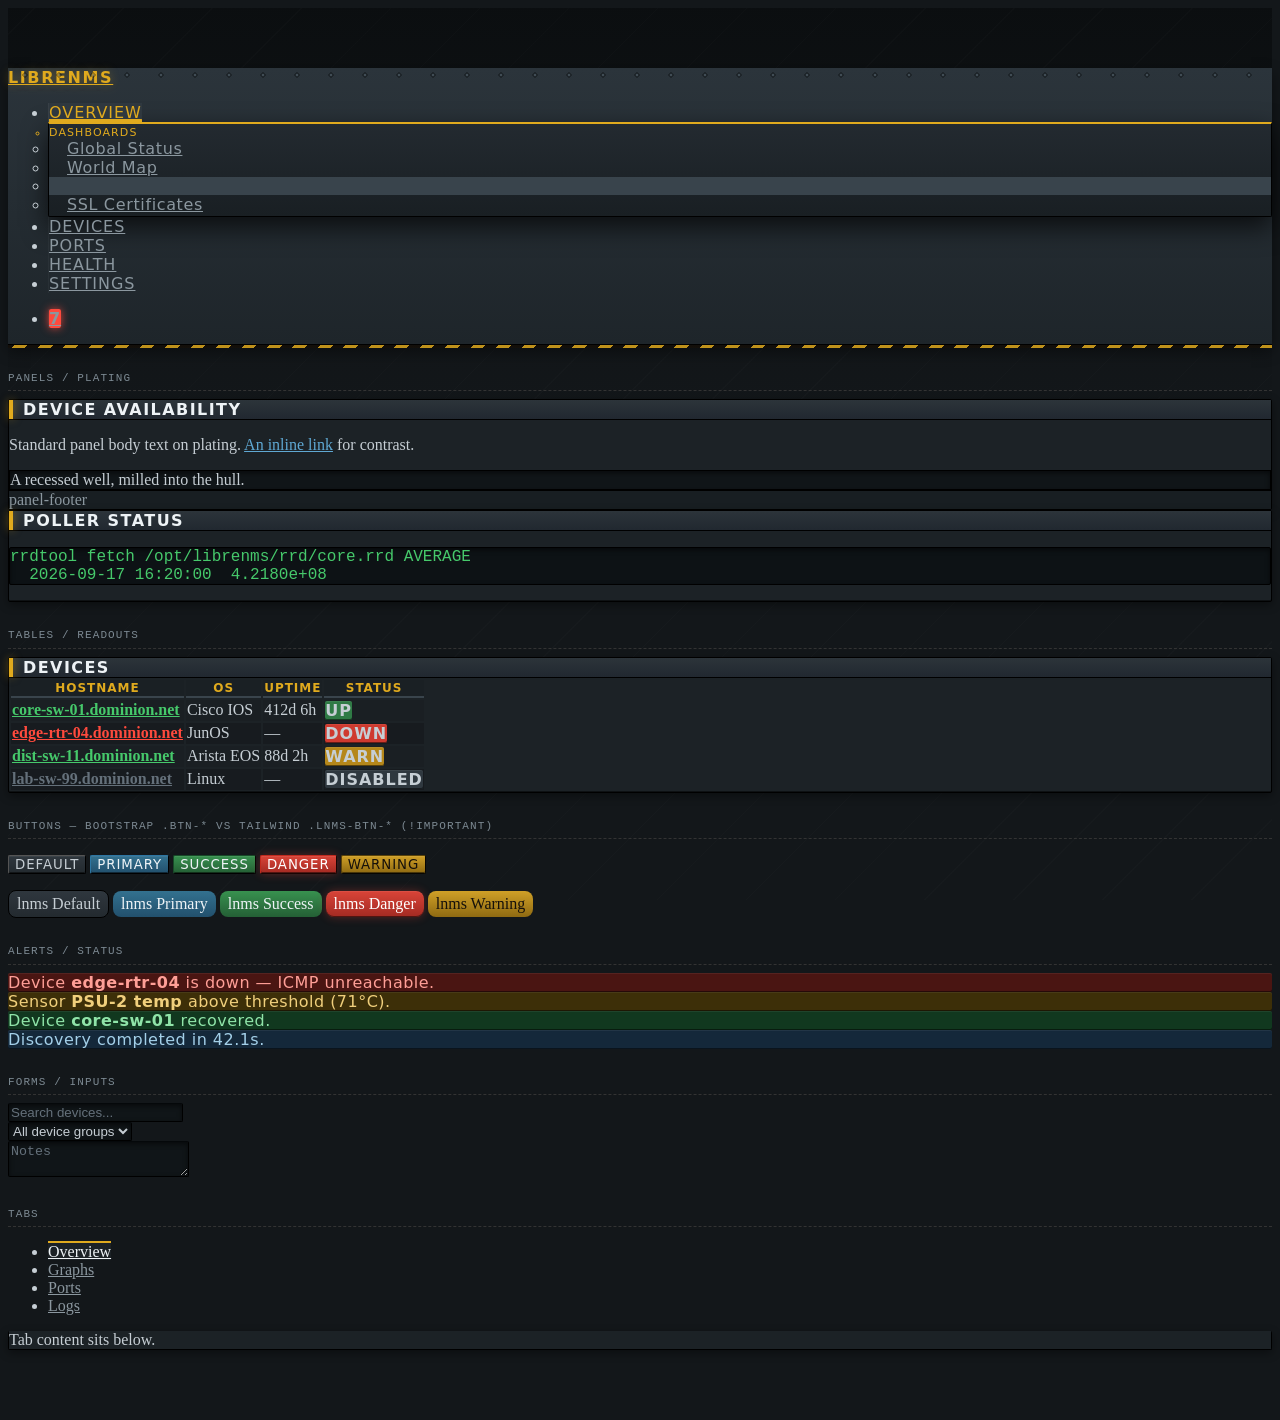
==== harness/index.html @ e7537574 "Add Terran skin, test harness, and theming findings Terran is a StarCraft-inspired skin for LibreNMS" ====
<!DOCTYPE HTML>
<html lang="en" class="dark">
<head>
<meta charset="utf-8">
<meta name="viewport" content="width=device-width, initial-scale=1.0">
<title>Terran skin harness</title>

<!-- Stylesheet order mirrors resources/views/layouts/librenmsv1.blade.php:41-49 -->
<link href="css/fontawesome.min.css" rel="stylesheet">
<link href="css/bootstrap.min.css" rel="stylesheet">
<link href="css/styles.css" rel="stylesheet">
<link href="css/tw_dark.css" rel="stylesheet">

<!-- Hand-compiled equivalent of the .lnms-btn-* classes from resources/css/app.css.
     The `@apply ... tw:text-white!` in source compiles to `!important` on an
     UNLAYERED rule. Reproduced faithfully so the specificity fight is real. -->
<style>
.lnms-btn { display:inline-flex; align-items:center; gap:.25rem; border-radius:.5rem;
            padding:.25rem .5rem; font-weight:400; text-decoration:none; }
.lnms-btn-default { background-color:#2e3338; color:#f9fafb !important;
                    border:1px solid #4f565d; }
.lnms-btn-primary { background-color:#337ab7; color:#fff !important; }
.lnms-btn-success { background-color:#5cb85c; color:#fff !important; }
.lnms-btn-danger  { background-color:#d9534f; color:#fff !important; }
.lnms-btn-warning { background-color:#f0ad4e; color:#fff !important; }
.device-link-up   { font-weight:700; color:#f9fafb; }
.device-link-down { font-weight:700; color:#fb2c36 !important; }
.device-link-disabled { font-weight:700; color:#6a7282 !important; }
body { padding-top: 60px; }
.harness-label { font: 11px/1.4 monospace; color:#7d8a93; text-transform:uppercase;
                 letter-spacing:.1em; margin:26px 0 8px; border-bottom:1px dashed #333;
                 padding-bottom:4px; }
</style>

<!-- THE SKIN — loaded last, exactly as webui.custom_css does -->
<link href="../skins/terran/terran.css" rel="stylesheet">
</head>
<body>

<nav class="navbar navbar-default navbar-fixed-top" role="navigation">
  <div class="container-fluid">
    <div class="navbar-header">
      <a class="navbar-brand" href="#">LibreNMS</a>
    </div>
    <div class="collapse navbar-collapse">
      <ul class="nav navbar-nav">
        <li class="dropdown open">
          <a href="#" class="dropdown-toggle"><i class="fa fa-home fa-fw fa-lg fa-nav-icons"></i> Overview <b class="caret"></b></a>
          <ul class="dropdown-menu">
            <li class="dropdown-header">Dashboards</li>
            <li><a href="#"><i class="fa fa-tachometer fa-fw fa-nav-icons"></i> Global Status</a></li>
            <li><a href="#"><i class="fa fa-map fa-fw fa-nav-icons"></i> World Map</a></li>
            <li class="divider"></li>
            <li><a href="#"><i class="fa fa-lock fa-fw fa-nav-icons"></i> SSL Certificates</a></li>
          </ul>
        </li>
        <li><a href="#"><i class="fa fa-server fa-fw fa-lg fa-nav-icons"></i> Devices</a></li>
        <li><a href="#"><i class="fa fa-link fa-fw fa-lg fa-nav-icons"></i> Ports</a></li>
        <li><a href="#"><i class="fa fa-heartbeat fa-fw fa-lg fa-nav-icons"></i> Health</a></li>
        <li><a href="#"><i class="fa fa-cogs fa-fw fa-lg fa-nav-icons"></i> Settings</a></li>
      </ul>
      <ul class="nav navbar-nav navbar-right">
        <li><a href="#"><i class="fa fa-user fa-fw fa-lg fa-nav-icons"></i>
          <span class="badge badge-navbar-user badge-danger count-notif">7</span></a></li>
      </ul>
    </div>
  </div>
</nav>

<div class="container-fluid">

  <div class="harness-label">panels / plating</div>
  <div class="row">
    <div class="col-md-6">
      <div class="panel panel-default">
        <div class="panel-heading"><span class="panel-title">Device Availability</span></div>
        <div class="panel-body">
          <p>Standard panel body text on plating. <a href="#">An inline link</a> for contrast.</p>
          <div class="well">A recessed well, milled into the hull.</div>
        </div>
        <div class="panel-footer">panel-footer</div>
      </div>
    </div>
    <div class="col-md-6">
      <div class="panel panel-default">
        <div class="panel-heading"><span class="panel-title">Poller Status</span></div>
        <div class="panel-body">
          <pre>rrdtool fetch /opt/librenms/rrd/core.rrd AVERAGE
  2026-09-17 16:20:00  4.2180e+08</pre>
        </div>
      </div>
    </div>
  </div>

  <div class="harness-label">tables / readouts</div>
  <div class="panel panel-default">
    <div class="panel-heading"><span class="panel-title">Devices</span></div>
    <table class="table table-striped table-hover">
      <thead><tr><th>Hostname</th><th>OS</th><th>Uptime</th><th>Status</th></tr></thead>
      <tbody>
        <tr><td><a href="#" class="device-link-up">core-sw-01.dominion.net</a></td>
            <td>Cisco IOS</td><td>412d 6h</td><td><span class="label label-success">Up</span></td></tr>
        <tr><td><a href="#" class="device-link-down">edge-rtr-04.dominion.net</a></td>
            <td>JunOS</td><td>—</td><td><span class="label label-danger">Down</span></td></tr>
        <tr><td><a href="#" class="device-link-up">dist-sw-11.dominion.net</a></td>
            <td>Arista EOS</td><td>88d 2h</td><td><span class="label label-warning">Warn</span></td></tr>
        <tr><td><a href="#" class="device-link-disabled">lab-sw-99.dominion.net</a></td>
            <td>Linux</td><td>—</td><td><span class="label label-default">Disabled</span></td></tr>
      </tbody>
    </table>
  </div>

  <div class="harness-label">buttons — bootstrap .btn-* vs tailwind .lnms-btn-* (!important)</div>
  <p>
    <button class="btn btn-default">Default</button>
    <button class="btn btn-primary">Primary</button>
    <button class="btn btn-success">Success</button>
    <button class="btn btn-danger">Danger</button>
    <button class="btn btn-warning">Warning</button>
  </p>
  <p>
    <a href="#" class="lnms-btn lnms-btn-default">lnms Default</a>
    <a href="#" class="lnms-btn lnms-btn-primary">lnms Primary</a>
    <a href="#" class="lnms-btn lnms-btn-success">lnms Success</a>
    <a href="#" class="lnms-btn lnms-btn-danger">lnms Danger</a>
    <a href="#" class="lnms-btn lnms-btn-warning">lnms Warning</a>
  </p>

  <div class="harness-label">alerts / status</div>
  <div class="alert alert-danger">Device <strong>edge-rtr-04</strong> is down — ICMP unreachable.</div>
  <div class="alert alert-warning">Sensor <strong>PSU-2 temp</strong> above threshold (71&deg;C).</div>
  <div class="alert alert-success">Device <strong>core-sw-01</strong> recovered.</div>
  <div class="alert alert-info">Discovery completed in 42.1s.</div>

  <div class="harness-label">forms / inputs</div>
  <div class="row"><div class="col-md-6">
    <div class="form-group">
      <input type="text" class="form-control" placeholder="Search devices...">
    </div>
    <div class="form-group">
      <select class="form-control"><option>All device groups</option><option>Core</option></select>
    </div>
    <div class="form-group">
      <textarea class="form-control" rows="2" placeholder="Notes"></textarea>
    </div>
  </div></div>

  <div class="harness-label">tabs</div>
  <ul class="nav nav-tabs">
    <li class="active"><a href="#">Overview</a></li>
    <li><a href="#">Graphs</a></li>
    <li><a href="#">Ports</a></li>
    <li><a href="#">Logs</a></li>
  </ul>
  <div class="panel panel-default" style="border-top:0">
    <div class="panel-body">Tab content sits below.</div>
  </div>

  <div style="height:60px"></div>
</div>

</body>
</html>
---- skins/terran/terran.css ----
/* =============================================================================
 * TERRAN — a LibreNMS skin
 * -----------------------------------------------------------------------------
 * Riveted gunmetal plating, hazard striping, red indicator LEDs and green
 * terminal readouts. Inspired by the Terran Dominion command console; all
 * artwork here is original CSS (gradients, shadows, generated geometry) —
 * no Blizzard assets are used or redistributed.
 *
 * REQUIREMENTS
 *   Set your site style to "dark" first. This skin is an *overlay* on the
 *   stock dark theme (html/css/tw_dark.css), not a replacement for it.
 *     Preferences -> Theme -> Dark
 *
 * INSTALL
 *   cp terran.css /opt/librenms/html/css/custom/
 *   lnms config:set webui.custom_css '["css/custom/terran.css"]'
 *
 * WHY EVERY RULE IS PREFIXED `html.dark`
 *   tw_dark.css styles the dark theme with `.dark .thing` (specificity 0,2,0).
 *   A custom_css file loads after it, but source order only breaks ties at
 *   EQUAL specificity — so bare `.thing` (0,1,0) silently loses. `html.dark`
 *   yields (0,2,1), which beats it without reaching for !important.
 *   Where !important IS used below, it is always marked with a [!] note
 *   explaining which upstream rule forced it. See docs/FINDINGS.md.
 *
 * Verified against LibreNMS master @ 63e0394 (2026-09-17).
 * ============================================================================= */

/* -----------------------------------------------------------------------------
 * 1. TOKENS
 * The entire skin is driven by the variables below. Retheming means editing
 * this block and nothing else. This is precisely the affordance LibreNMS core
 * does not yet have — see docs/FINDINGS.md.
 * -------------------------------------------------------------------------- */
:root {
  /* Hull & plating */
  --tn-void:          #0b0e10;   /* deepest background, behind everything  */
  --tn-hull:          #13171a;   /* page background                        */
  --tn-plate:         #1c2226;   /* panel body                             */
  --tn-plate-raised:  #252c32;   /* panel header, raised surfaces          */
  --tn-plate-hi:      #2f383f;   /* hover / active surfaces                */
  --tn-edge:          #39444c;   /* plate seams and borders                */
  --tn-edge-lit:      #4d5b65;   /* top bevel highlight                    */
  --tn-rivet:         #55646f;   /* rivet head                             */

  /* Text */
  --tn-text:          #c6ced4;
  --tn-text-dim:      #8b979f;
  --tn-text-mute:     #64707a;
  --tn-text-bright:   #eef3f6;

  /* Hazard striping — the yellow/black warning chevrons */
  --tn-hazard:        #e0aa1e;
  --tn-hazard-deep:   #7a5c0e;
  --tn-hazard-dark:   #15100a;

  /* Status: red indicator LEDs, green terminal phosphor */
  --tn-led-red:       #ff4a3d;
  --tn-red:           #cf3a2f;
  --tn-red-deep:      #4a1512;
  --tn-green:         #46c96b;
  --tn-green-deep:    #11381f;
  --tn-amber:         #e0aa1e;
  --tn-amber-deep:    #3d2f08;
  --tn-console:       #5fa8d3;   /* console blue, used for links           */
  --tn-console-deep:  #14283a;

  /* Geometry */
  --tn-radius:        2px;       /* Terran hardware is not rounded         */
  --tn-seam:          1px solid var(--tn-edge);
  --tn-bevel:         inset 0 1px 0 rgba(255, 255, 255, .06),
                      inset 0 -1px 0 rgba(0, 0, 0, .5);
  --tn-recess:        inset 0 2px 5px rgba(0, 0, 0, .55);

  /* Reusable generated textures */
  --tn-hazard-stripes: repeating-linear-gradient(
      -45deg,
      var(--tn-hazard)      0px, var(--tn-hazard)      9px,
      var(--tn-hazard-dark) 9px, var(--tn-hazard-dark) 18px);
  --tn-rivet-dot: radial-gradient(
      circle at center,
      var(--tn-rivet) 0 1.4px,
      rgba(0, 0, 0, .55) 1.4px 2.6px,
      transparent 2.7px);

  --tn-font-stack: "Saira Condensed", "Oswald", "Roboto Condensed",
                   "DIN Alternate", "Arial Narrow", system-ui, sans-serif;
  --tn-mono-stack: "JetBrains Mono", "Consolas", "SF Mono", ui-monospace, monospace;
}

/* -----------------------------------------------------------------------------
 * 2. HULL — page background
 * -------------------------------------------------------------------------- */
html.dark,
html.dark body {
  background-color: var(--tn-hull);
  color: var(--tn-text);
}

/* Faint diagonal plating seams across the page, so empty space still reads
   as the inside of a battlecruiser rather than a blank div. */
html.dark body {
  background-image:
    repeating-linear-gradient(
      -45deg,
      transparent 0 62px,
      rgba(255, 255, 255, .012) 62px 63px),
    linear-gradient(180deg, var(--tn-void) 0%, var(--tn-hull) 420px);
  background-attachment: fixed;
}

html.dark a            { color: var(--tn-console); }
html.dark a:hover,
html.dark a:focus      { color: #8fcaea; text-decoration: none; }

html.dark hr           { border-top-color: var(--tn-edge); }

/* -----------------------------------------------------------------------------
 * 3. COMMAND BAR — the top navbar
 * tw_dark.css carries 31 `.dark .navbar-default*` rules; each is answered here.
 * -------------------------------------------------------------------------- */
html.dark .navbar-default {
  background-color: var(--tn-plate-raised);
  background-image: linear-gradient(180deg, #2b343b 0%, #1e252a 100%);
  border: 0;
  border-bottom: 1px solid #000;
  box-shadow: 0 2px 0 0 rgba(0, 0, 0, .6), 0 6px 14px rgba(0, 0, 0, .45);
  position: relative;
}

/* Hazard stripe running the full width beneath the command bar. This is the
   single most recognisable Terran motif and costs one pseudo-element. */
html.dark .navbar-default::after {
  content: "";
  position: absolute;
  left: 0; right: 0; bottom: -4px;
  height: 3px;
  background: var(--tn-hazard-stripes);
  opacity: .85;
  pointer-events: none;
}

/* Rivet row along the top edge of the command bar. */
html.dark .navbar-default::before {
  content: "";
  position: absolute;
  left: 0; right: 0; top: 4px;
  height: 6px;
  background-image: var(--tn-rivet-dot);
  background-size: 34px 6px;
  background-repeat: repeat-x;
  opacity: .5;
  pointer-events: none;
}

html.dark .navbar-default .navbar-brand {
  color: var(--tn-hazard);
  font-family: var(--tn-font-stack);
  font-weight: 700;
  letter-spacing: .1em;
  text-transform: uppercase;
  text-shadow: 0 0 10px rgba(224, 170, 30, .35);
}

html.dark .navbar-default .navbar-nav > li > a {
  color: var(--tn-text-dim);
  font-family: var(--tn-font-stack);
  letter-spacing: .06em;
  text-transform: uppercase;
  border-left: 1px solid rgba(255, 255, 255, .04);
  transition: background-color .12s linear, color .12s linear;
}

html.dark .navbar-default .navbar-nav > li > a:hover,
html.dark .navbar-default .navbar-nav > li > a:focus,
html.dark .navbar-default .navbar-nav > .open > a,
html.dark .navbar-default .navbar-nav > .open > a:hover,
html.dark .navbar-default .navbar-nav > .open > a:focus {
  background-color: var(--tn-plate-hi);
  color: var(--tn-hazard);
  box-shadow: inset 0 -2px 0 0 var(--tn-hazard);
}

html.dark .fa-nav-icons { color: var(--tn-text-mute); }
html.dark .navbar-nav > li > a:hover .fa-nav-icons,
html.dark .navbar-nav > .open > a .fa-nav-icons { color: var(--tn-hazard); }
html.dark .icon-theme    { color: var(--tn-text-dim); }

/* Dropdown menus — recessed console panels */
html.dark .navbar-default .dropdown-menu,
html.dark .dropdown-menu {
  background-color: var(--tn-plate);
  background-image: linear-gradient(180deg, #232a30 0%, #191f23 100%);
  border: 1px solid #000;
  border-top: 2px solid var(--tn-hazard);
  border-radius: 0 0 var(--tn-radius) var(--tn-radius);
  box-shadow: 0 10px 26px rgba(0, 0, 0, .7);
  padding: 2px 0;
}

html.dark .dropdown-menu > li > a {
  color: var(--tn-text-dim);
  font-family: var(--tn-font-stack);
  letter-spacing: .04em;
  padding: 5px 16px;
  border-left: 2px solid transparent;
}

html.dark .dropdown-menu > li > a:hover,
html.dark .dropdown-menu > li > a:focus {
  background-color: var(--tn-plate-hi);
  color: var(--tn-text-bright);
  border-left-color: var(--tn-hazard);
}

html.dark .dropdown-menu .divider { background-color: var(--tn-edge); }
html.dark .dropdown-header {
  color: var(--tn-hazard);
  font-family: var(--tn-font-stack);
  text-transform: uppercase;
  letter-spacing: .1em;
  font-size: 11px;
}

/* -----------------------------------------------------------------------------
 * 4. PLATING — panels
 * tw_dark.css carries 24 `.dark .panel-heading*` rules.
 * -------------------------------------------------------------------------- */
html.dark .panel,
html.dark .panel-default {
  background-color: var(--tn-plate);
  border: 1px solid #000;
  border-radius: var(--tn-radius);
  box-shadow: var(--tn-bevel), 0 3px 10px rgba(0, 0, 0, .4);
}

html.dark .panel-default > .panel-heading,
html.dark .panel > .panel-heading {
  background-color: var(--tn-plate-raised);
  background-image: linear-gradient(180deg, #2c343a 0%, #212830 100%);
  border-bottom: 1px solid #000;
  border-radius: 0;
  color: var(--tn-text-bright);
  font-family: var(--tn-font-stack);
  font-weight: 600;
  letter-spacing: .09em;
  text-transform: uppercase;
  position: relative;
  padding-left: 14px;
}

/* Yellow status bar on the leading edge of every panel header. */
html.dark .panel-default > .panel-heading::before,
html.dark .panel > .panel-heading::before {
  content: "";
  position: absolute;
  left: 0; top: 0; bottom: 0;
  width: 4px;
  background: var(--tn-hazard);
  box-shadow: 0 0 8px rgba(224, 170, 30, .5);
}

/* Rivets in the two top corners of the header. */
html.dark .panel-default > .panel-heading::after,
html.dark .panel > .panel-heading::after {
  content: "";
  position: absolute;
  left: 10px; right: 8px; top: 5px;
  height: 5px;
  background-image: var(--tn-rivet-dot);
  background-size: 100% 5px;
  background-position: left center, right center;
  background-repeat: no-repeat;
  opacity: .0; /* off by default; enable for heavier ornamentation */
}

html.dark .panel-title,
html.dark .panel-heading .panel-title a,
html.dark .panel-default > .panel-heading .icon-theme,
html.dark .panel-default > .panel-heading a:link,
html.dark .panel-default > .panel-heading a:visited {
  color: var(--tn-text-bright);
}

html.dark .panel-body   { background-color: var(--tn-plate); color: var(--tn-text); }
html.dark .panel-footer {
  background-color: #181e22;
  border-top: 1px solid #000;
  color: var(--tn-text-dim);
}

/* Dashboard widget headers (class added upstream in PR #20294). */
html.dark .widget-header {
  background-image: linear-gradient(180deg, #2c343a 0%, #212830 100%);
  color: var(--tn-text-bright);
  font-family: var(--tn-font-stack);
  text-transform: uppercase;
  letter-spacing: .08em;
}

/* -----------------------------------------------------------------------------
 * 5. READOUTS — tables
 * -------------------------------------------------------------------------- */
html.dark .table,
html.dark .table > tbody > tr > td,
html.dark .table > tbody > tr > th,
html.dark .table > thead > tr > td,
html.dark .table > thead > tr > th {
  border-color: rgba(255, 255, 255, .055);
  color: var(--tn-text);
}

html.dark .table > thead > tr > th {
  background-color: #1a2024;
  border-bottom: 2px solid var(--tn-edge);
  color: var(--tn-hazard);
  font-family: var(--tn-font-stack);
  font-weight: 600;
  letter-spacing: .08em;
  text-transform: uppercase;
  font-size: 12px;
}

html.dark .table-striped > tbody > tr:nth-of-type(odd)  { background-color: #1a1f23; }
html.dark .table-striped > tbody > tr:nth-of-type(even) { background-color: #171b1f; }

html.dark .table-hover > tbody > tr:hover,
html.dark .table-hover > tbody > tr:hover > td {
  background-color: #232b31;
  box-shadow: inset 3px 0 0 0 var(--tn-hazard);
}

/* bootgrid — used on 42 pages */
html.dark .bootgrid-header,
html.dark .bootgrid-footer {
  background-color: var(--tn-plate-raised);
  border-color: #000;
  color: var(--tn-text-dim);
}
html.dark .bootgrid-table th   { color: var(--tn-hazard); }
html.dark .bootgrid-table td   { color: var(--tn-text); }

/* -----------------------------------------------------------------------------
 * 6. CONTROLS — buttons
 *
 * [!] The .lnms-btn-* component classes in resources/css/app.css are built with
 *     `@apply ... tw:text-white!` — the `!` compiles to `color: #fff !important`
 *     on an unlayered rule. There is no specificity that beats an !important
 *     declaration, so a skin is FORCED to answer with !important of its own.
 *     This is not a style choice; it is the only available mechanism.
 *     Same applies to .device-link-down / .device-link-disabled below.
 * -------------------------------------------------------------------------- */
html.dark .btn {
  border-radius: var(--tn-radius);
  font-family: var(--tn-font-stack);
  letter-spacing: .07em;
  text-transform: uppercase;
  border-width: 1px;
  box-shadow: var(--tn-bevel);
  transition: filter .12s linear;
}
html.dark .btn:hover { filter: brightness(1.18); }
html.dark .btn:active { box-shadow: var(--tn-recess); }

html.dark .btn-default,
html.dark .lnms-btn-default {
  background-color: var(--tn-plate-raised) !important;   /* [!] beats tw:dark:bg-dark-gray-400 */
  background-image: linear-gradient(180deg, #2f373e 0%, #232a2f 100%) !important;
  border-color: #000 !important;
  color: var(--tn-text) !important;                      /* [!] beats tw:dark:text-dark-white-100! */
}

html.dark .btn-primary,
html.dark .lnms-btn-primary {
  background-color: #2a5f80 !important;                  /* [!] beats tw:bg-[#337ab7] */
  background-image: linear-gradient(180deg, #33718f 0%, #22506d 100%) !important;
  border-color: #16394f !important;
  color: var(--tn-text-bright) !important;               /* [!] beats tw:text-white! */
}

html.dark .btn-success,
html.dark .lnms-btn-success {
  background-color: #2f7a45 !important;                  /* [!] beats tw:bg-[#5cb85c] */
  background-image: linear-gradient(180deg, #38914f 0%, #245f35 100%) !important;
  border-color: #174a28 !important;
  color: var(--tn-text-bright) !important;
}

html.dark .btn-danger,
html.dark .lnms-btn-danger {
  background-color: var(--tn-red) !important;            /* [!] beats tw:bg-[#d9534f] */
  background-image: linear-gradient(180deg, #d94438 0%, #a32a22 100%) !important;
  border-color: #6d1811 !important;
  color: #fff !important;
  box-shadow: var(--tn-bevel), 0 0 10px rgba(255, 74, 61, .3) !important;
}

html.dark .btn-warning,
html.dark .lnms-btn-warning {
  background-color: #b5871a !important;                  /* [!] beats tw:bg-[#f0ad4e] */
  background-image: linear-gradient(180deg, #d0a027 0%, #8f6a12 100%) !important;
  border-color: #5c4409 !important;
  color: var(--tn-hazard-dark) !important;
}

/* -----------------------------------------------------------------------------
 * 7. INPUTS
 * tw_dark.css carries 21 `.dark .form-control*` rules; inputs read as recessed
 * slots milled into the plating.
 * -------------------------------------------------------------------------- */
html.dark .form-control,
html.dark input[type="text"],
html.dark input[type="password"],
html.dark input[type="number"],
html.dark input[type="search"],
html.dark textarea,
html.dark select {
  background-color: #101518;
  border: 1px solid #000;
  border-top-color: #05080a;
  border-radius: var(--tn-radius);
  box-shadow: var(--tn-recess);
  color: var(--tn-text);
}

html.dark .form-control:focus {
  border-color: var(--tn-hazard);
  box-shadow: var(--tn-recess), 0 0 0 1px rgba(224, 170, 30, .35),
              0 0 10px rgba(224, 170, 30, .22);
  outline: 0;
}

html.dark .form-control::placeholder { color: var(--tn-text-mute); }
html.dark .input-group-addon {
  background-color: var(--tn-plate-raised);
  border-color: #000;
  color: var(--tn-text-dim);
}

/* -----------------------------------------------------------------------------
 * 8. STATUS — alerts, labels, badges
 * Red = LED indicator, green = terminal phosphor, yellow = hazard.
 * -------------------------------------------------------------------------- */
html.dark .alert {
  border-radius: var(--tn-radius);
  border-width: 1px 1px 1px 4px;
  font-family: var(--tn-font-stack);
  letter-spacing: .03em;
  box-shadow: var(--tn-bevel);
}

html.dark .alert-danger {
  background-color: var(--tn-red-deep);
  border-color: #000 #000 #000 var(--tn-led-red);
  color: #ff9f97;
}
html.dark .alert-success {
  background-color: var(--tn-green-deep);
  border-color: #000 #000 #000 var(--tn-green);
  color: #8fe4a8;
}
html.dark .alert-warning {
  background-color: var(--tn-amber-deep);
  border-color: #000 #000 #000 var(--tn-hazard);
  color: #f0cf7c;
}
html.dark .alert-info {
  background-color: var(--tn-console-deep);
  border-color: #000 #000 #000 var(--tn-console);
  color: #a3cfe8;
}

html.dark .label,
html.dark .badge {
  border-radius: var(--tn-radius);
  font-family: var(--tn-font-stack);
  font-weight: 600;
  letter-spacing: .06em;
  text-transform: uppercase;
  box-shadow: var(--tn-bevel);
}

html.dark .label-danger,  html.dark .badge-danger  { background-color: var(--tn-red); }
html.dark .label-success, html.dark .badge-success { background-color: #2f7a45; }
html.dark .label-warning, html.dark .badge-warning { background-color: #b5871a; }
html.dark .label-info,    html.dark .badge-info    { background-color: #2a5f80; }
html.dark .label-default, html.dark .badge-default { background-color: var(--tn-plate-hi); }

/* A live red LED for the notification counter in the command bar. */
html.dark .badge-navbar-user.badge-danger {
  background-color: var(--tn-led-red);
  box-shadow: 0 0 8px rgba(255, 74, 61, .8);
  animation: tn-led 2.4s ease-in-out infinite;
}

@keyframes tn-led {
  0%, 100% { box-shadow: 0 0 6px  rgba(255, 74, 61, .55); }
  50%      { box-shadow: 0 0 13px rgba(255, 74, 61, .95); }
}

@media (prefers-reduced-motion: reduce) {
  html.dark .badge-navbar-user.badge-danger { animation: none; }
}

/* Device state links.
   [!] .device-link-down ships `tw:dark:text-red-500!` from app.css. */
html.dark .device-link-up       { color: var(--tn-green)    !important; }
html.dark .device-link-down     { color: var(--tn-led-red)  !important; }
html.dark .device-link-disabled { color: var(--tn-text-mute) !important; }

/* -----------------------------------------------------------------------------
 * 9. CHROME — progress bar, page menu, wells
 * -------------------------------------------------------------------------- */
html.dark .pace .pace-progress { background: var(--tn-hazard); }
html.dark .pace .pace-progress-inner {
  box-shadow: 0 0 10px var(--tn-hazard), 0 0 5px var(--tn-hazard);
}
html.dark .pace .pace-activity {
  border-top-color: var(--tn-hazard);
  border-left-color: var(--tn-hazard);
}

html.dark .pagemenu-selected {
  background-color: var(--tn-plate-hi);
  box-shadow: inset 0 -2px 0 0 var(--tn-hazard);
}

html.dark .well {
  background-color: #101518;
  border: 1px solid #000;
  box-shadow: var(--tn-recess);
}

html.dark .nav-tabs > li > a { color: var(--tn-text-dim); border-radius: 0; }
html.dark .nav-tabs > li.active > a,
html.dark .nav-tabs > li.active > a:hover,
html.dark .nav-tabs > li.active > a:focus {
  background-color: var(--tn-plate);
  border-color: #000;
  border-top: 2px solid var(--tn-hazard);
  color: var(--tn-text-bright);
}

html.dark .modal-content {
  background-color: var(--tn-plate);
  border: 1px solid #000;
  border-top: 3px solid var(--tn-hazard);
  border-radius: var(--tn-radius);
  box-shadow: 0 18px 50px rgba(0, 0, 0, .8);
}
html.dark .modal-header,
html.dark .modal-footer { border-color: var(--tn-edge); }

html.dark pre,
html.dark code {
  background-color: #0d1215;
  border: 1px solid #000;
  border-radius: var(--tn-radius);
  color: var(--tn-green);
  font-family: var(--tn-mono-stack);
  box-shadow: var(--tn-recess);
}

/* -----------------------------------------------------------------------------
 * 10. GRAPHS
 * RRDtool renders graphs server-side to PNG using colours from PHP, NOT CSS.
 * Nothing in this file can change the ink inside a graph — see docs/FINDINGS.md.
 * All we can do is seat the image in the plating.
 * -------------------------------------------------------------------------- */
html.dark .graph-image,
html.dark img.graph-image {
  background-color: #fff;       /* keeps RRD PNGs legible on dark plating */
  border: 1px solid #000;
  border-radius: var(--tn-radius);
  box-shadow: var(--tn-bevel);
}
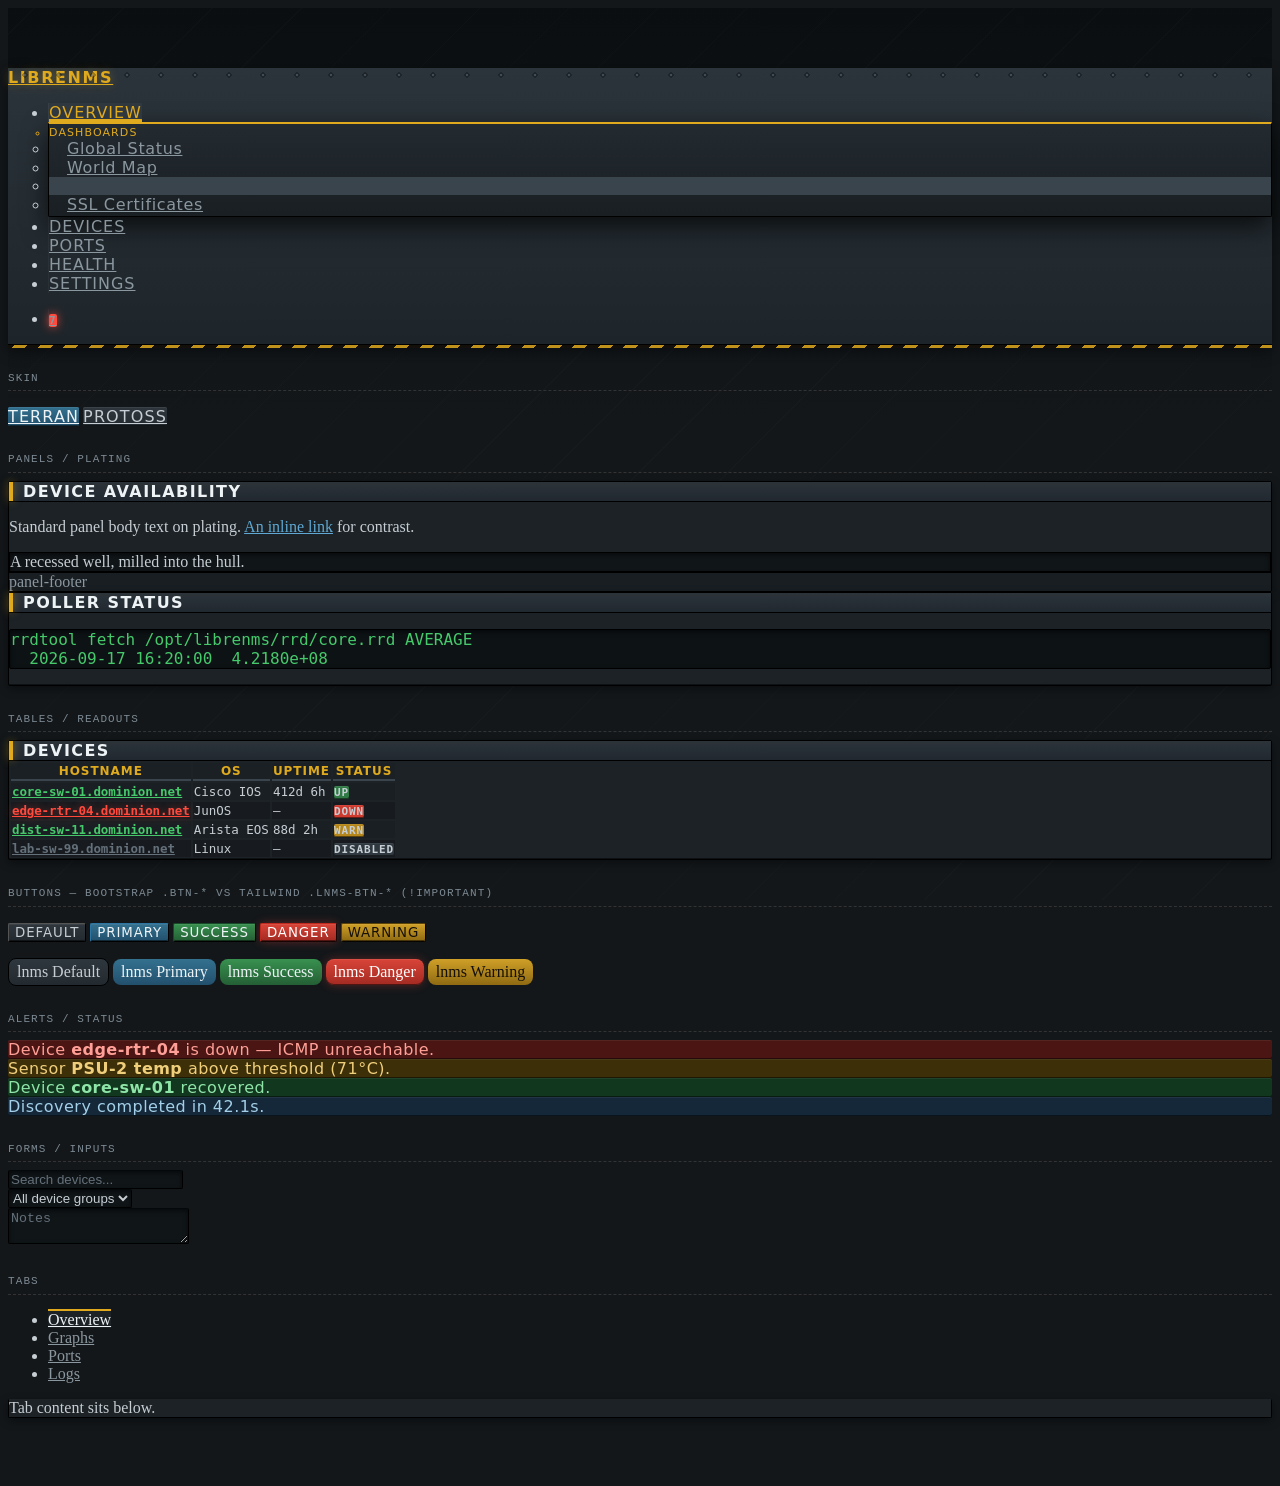
==== commit 44ef5969: "Add Protoss skin; document the color/typography contrast Protoss: golden keratinous armour over a vo" ====
--- a/harness/index.html
+++ b/harness/index.html
@@ -32,8 +32,15 @@
                  padding-bottom:4px; }
 </style>
 
-<!-- THE SKIN — loaded last, exactly as webui.custom_css does -->
-<link href="../skins/terran/terran.css" rel="stylesheet">
+<!-- THE SKIN — loaded last, exactly as webui.custom_css does.
+     Pick with ?skin=terran (default) or ?skin=protoss, or use the switcher. -->
+<script>
+  var SKINS = ['terran', 'protoss'];
+  var skin = (new URLSearchParams(location.search).get('skin') || 'terran').toLowerCase();
+  if (SKINS.indexOf(skin) === -1) skin = 'terran';
+  document.write('<link id="skin-css" rel="stylesheet" href="../skins/' +
+                 skin + '/' + skin + '.css">');
+</script>
 </head>
 <body>
 
@@ -68,6 +75,15 @@
 </nav>
 
 <div class="container-fluid">
+
+  <div class="harness-label">skin</div>
+  <p id="skin-switcher"></p>
+  <script>
+    document.getElementById('skin-switcher').innerHTML = SKINS.map(function (s) {
+      return '<a class="btn btn-' + (s === skin ? 'primary' : 'default') +
+             '" href="?skin=' + s + '">' + s + '</a>';
+    }).join(' ');
+  </script>
 
   <div class="harness-label">panels / plating</div>
   <div class="row">
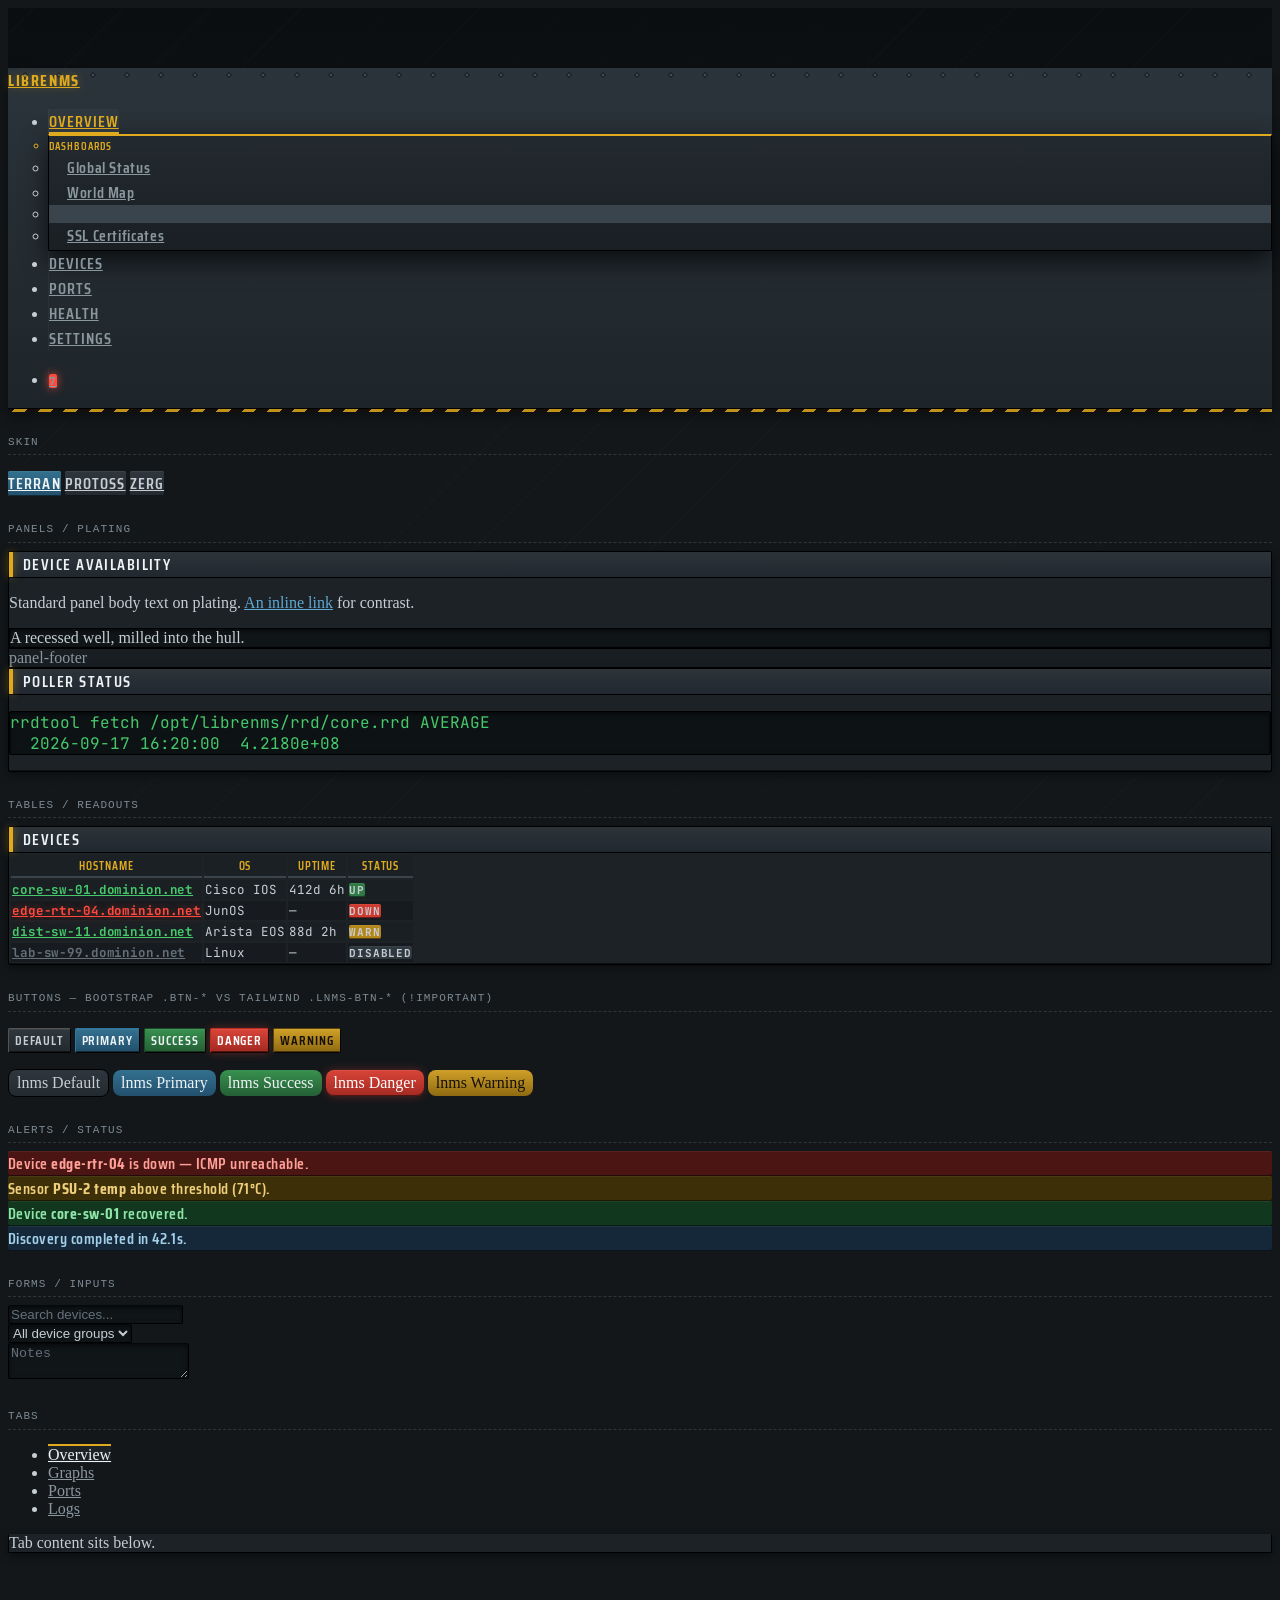
==== commit 83ec9f56: "Add Zerg skin, completing the trio Chitinous carapace over living creep: purple-black biomass, bone " ====
--- a/harness/index.html
+++ b/harness/index.html
@@ -35,7 +35,7 @@
 <!-- THE SKIN — loaded last, exactly as webui.custom_css does.
      Pick with ?skin=terran (default) or ?skin=protoss, or use the switcher. -->
 <script>
-  var SKINS = ['terran', 'protoss'];
+  var SKINS = ['terran', 'protoss', 'zerg'];
   var skin = (new URLSearchParams(location.search).get('skin') || 'terran').toLowerCase();
   if (SKINS.indexOf(skin) === -1) skin = 'terran';
   document.write('<link id="skin-css" rel="stylesheet" href="../skins/' +
